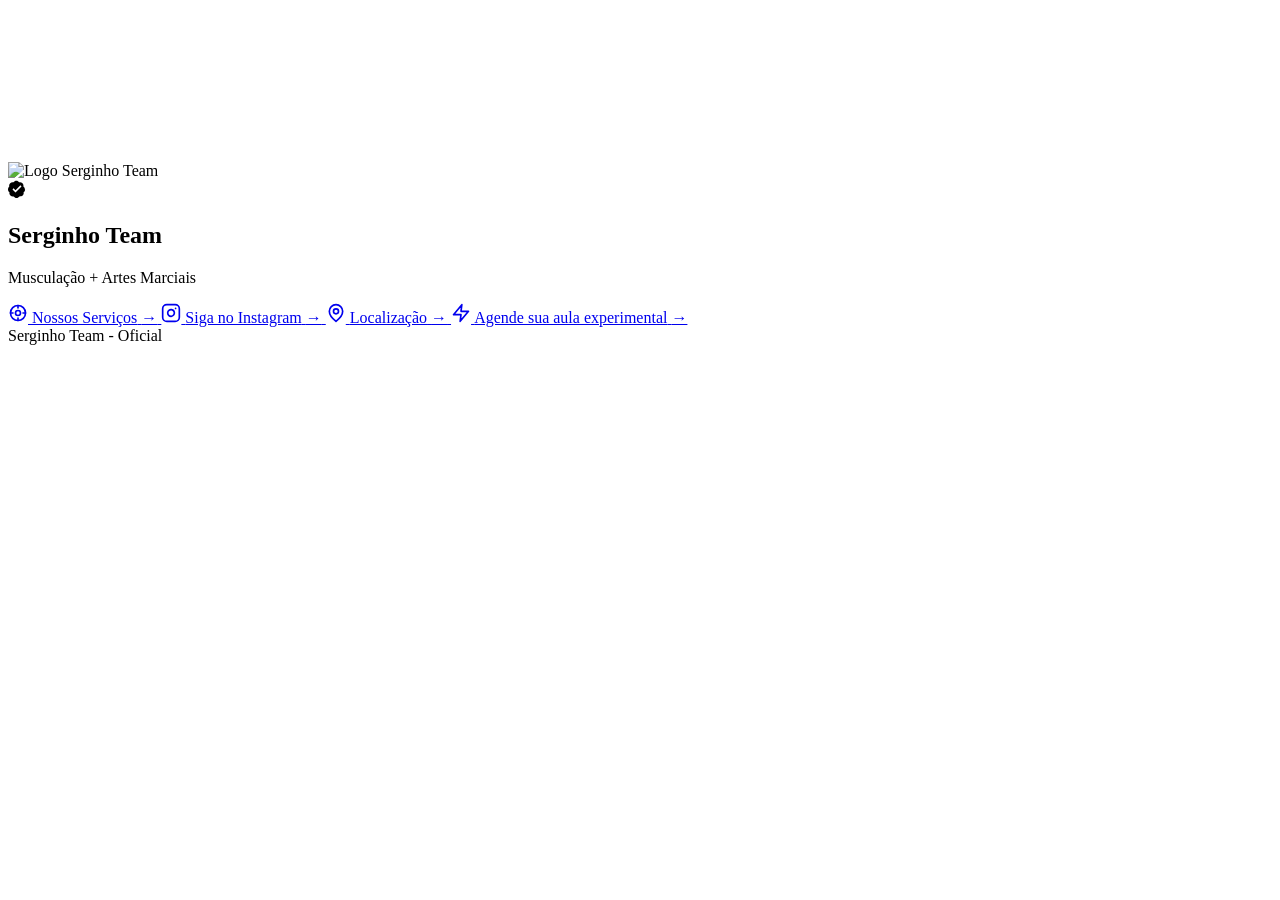
==== index.html @ 93c6d2e2 "alteração do texto" ====
<!DOCTYPE html>
<html lang="pt-BR">
<head>
    <meta charset="UTF-8">
    <meta name="viewport" content="width=device-width, initial-scale=1.0">
    <meta name="description" content="Serginho Team - Musculação + Artes Marciais. Treinamento personalizado para resultados reais.">
    <meta property="og:title" content="Serginho Team">
    <meta property="og:description" content="Treinamento personalizado em musculação e artes marciais para resultados reais.">
    <meta property="og:type" content="website">
    <meta name="twitter:card" content="summary_large_image">
    <title>Serginho Team - Oficial</title>

    <!-- Fontes do Google (Cinzel + Roboto) -->
    <link rel="preconnect" href="https://fonts.googleapis.com">
    <link rel="preconnect" href="https://fonts.gstatic.com" crossorigin>
    <link href="https://fonts.googleapis.com/css2?family=Cinzel:wght@600;800&family=Roboto:wght@400;500;700&display=swap" rel="stylesheet">

    <!-- Folha de Estilos Principal -->
    <link rel="stylesheet" href="css/styles.css">
</head>
<body>

<!-- ========================================== -->
<!-- INÍCIO: Fundo em Vídeo e Camada Escura      -->
<!-- ========================================== -->
<video class="bg-video" autoplay muted loop playsinline preload="auto">
    <source src="imagens/videoFundo.MP4" type="video/mp4">
    Seu navegador não suporta vídeos de fundo.
</video>
<div class="bg-overlay" aria-hidden="true"></div>
<!-- ========================================== -->
<!-- FIM: Fundo em Vídeo                        -->
<!-- ========================================== -->

<!-- Container Central da Página -->
<main class="container">

    <!-- ========================================== -->
    <!-- INÍCIO: Seção do Perfil / Hero             -->
    <!-- ========================================== -->
    <section class="hero fade-in">
        <div class="profile-wrapper">

            <!-- Foto da Logo -->
            <div class="profile-image">
                <img src="imagens/LogoSerginho.JPG" alt="Logo Serginho Team">
            </div>


            <!-- Selo de Verificado Oficial (Instagram) -->
            <span class="verified" aria-label="Perfil Verificado">
                    <svg xmlns="http://www.w3.org/2000/svg" width="18" height="18" viewBox="0 0 24 24" fill="currentColor">
                      <path d="M22.5 12.5c0-1.58-.8-2.97-2-3.79.44-1.5-.04-3.17-1.24-4.37-1.2-1.2-2.87-1.68-4.37-1.24C14.07 1.9 12.68 1.1 11.1 1.1s-2.97.8-3.79 2c-1.5-.44-3.17.04-4.37 1.24-1.2 1.2-1.68 2.87-1.24 4.37C.8 9.53 0 10.92 0 12.5s.8 2.97 2 3.79c-.44 1.5.04 3.17 1.24 4.37 1.2 1.2 2.87 1.68 4.37 1.24.82 1.2 2.21 2 3.79 2s2.97-.8 3.79-2c1.5-.44 3.17-.04 4.37-1.24 1.2-1.2 1.68-2.87 1.24-4.37 1.2-.82 2-2.21 2-3.79zM10 16.5l-4-4 1.41-1.41L10 13.67l6.59-6.59L18 8.5l-8 8z"/>
                    </svg>
                </span>

        </div>

        <!-- Títulos Principais -->
        <h1>Serginho Team</h1>
        <p class="tagline">Musculação + Artes Marciais</p>
    </section>
    <!-- ========================================== -->
    <!-- FIM: Seção do Perfil / Hero                -->
    <!-- ========================================== -->

    <!-- ========================================== -->
    <!-- INÍCIO: Navegação de Links (Link na Bio)   -->
    <!-- ========================================== -->
    <nav class="links" aria-label="Links do Serginho Team - Oficial">

        <!-- Botão 1: Nossos Serviços (Com Ícone de Peso/Anilha) -->
        <a href="produtoAtual.html" class="link-card slide-up" style="--delay: 80ms">
                <span class="icon">
                    <svg xmlns="http://www.w3.org/2000/svg" width="20" height="20" viewBox="0 0 24 24" fill="none" stroke="currentColor" stroke-width="2" stroke-linecap="round" stroke-linejoin="round">
                        <circle cx="12" cy="12" r="9"/>
                        <circle cx="12" cy="12" r="3"/>
                        <path d="M12 3v3"/>
                        <path d="M12 18v3"/>
                        <path d="M3 12h3"/>
                        <path d="M18 12h3"/>
                    </svg>
                </span>
            <span class="label">Nossos Serviços</span>
            <span class="arrow" aria-hidden="true">→</span>
        </a>

        <!-- Botão 2: Instagram -->
        <a href="https://www.instagram.com/serginhoteam_oficial/?hl=pt-br" target="_blank" rel="noopener noreferrer" class="link-card slide-up" style="--delay: 160ms">
                <span class="icon">
                    <svg xmlns="http://www.w3.org/2000/svg" width="20" height="20" viewBox="0 0 24 24" fill="none" stroke="currentColor" stroke-width="2" stroke-linecap="round" stroke-linejoin="round"><rect width="20" height="20" x="2" y="2" rx="5" ry="5"/><path d="M16 11.37A4 4 0 1 1 12.63 8 4 4 0 0 1 16 11.37z"/><line x1="17.5" x2="17.51" y1="6.5" y2="6.5"/></svg>
                </span>
            <span class="label">Siga no Instagram</span>
            <span class="arrow" aria-hidden="true">→</span>
        </a>

        <!-- Botão 3: Localização (Google Maps) -->
        <a href="https://www.google.com.br/maps/place/Rua+Santa+Rita+do+Passa+Quatro,+27+-+Jardim+Brasil,+S%C3%A3o+Paulo+-+SP,+02227-130/@-23.4736575,-46.5780499,17z/data=!3m1!4b1!4m6!3m5!1s0x94cef5eb176ba1af:0x437c7abfc14b55fc!8m2!3d-23.4736624!4d-46.575475!16s%2Fg%2F11xs__7wzf?hl=pt-BR&entry=ttu&g_ep=EgoyMDI2MTAyOC4wIKXMDSoASAFQAw%3D%3D" target="_blank" rel="noopener noreferrer" class="link-card slide-up" style="--delay: 240ms">
                <span class="icon">
                    <svg xmlns="http://www.w3.org/2000/svg" width="20" height="20" viewBox="0 0 24 24" fill="none" stroke="currentColor" stroke-width="2" stroke-linecap="round" stroke-linejoin="round"><path d="M20 10c0 6-8 12-8 12s-8-6-8-12a8 8 0 0 1 16 0Z"/><circle cx="12" cy="10" r="3"/></svg>
                </span>
            <span class="label">Localização</span>
            <span class="arrow" aria-hidden="true">→</span>
        </a>

        <!-- Botão 4: Agendar Aula Experimental (WhatsApp) -->
        <a href="https://wa.me/5511985345873?text=Ol%C3%A1!%20Quero%20agendar%20minha%20AULA%20EXPERIMENTAL%20GRATUITA!" class="link-card slide-up" style="--delay: 320ms">
                <span class="icon">
                    <svg xmlns="http://www.w3.org/2000/svg" width="20" height="20" viewBox="0 0 24 24" fill="none" stroke="currentColor" stroke-width="2" stroke-linecap="round" stroke-linejoin="round">
                        <polygon points="13 2 3 14 12 14 11 22 21 10 12 10 13 2"/>
                    </svg>
                </span>
            <span class="label">Agende sua aula experimental</span>
            <span class="arrow" aria-hidden="true">→</span>
        </a>

    </nav>
    <!-- ========================================== -->
    <!-- FIM: Navegação de Links                    -->
    <!-- ========================================== -->

    <!-- ========================================== -->
    <!-- INÍCIO: Rodapé da Página   t                -->
    <!-- ========================================== -->

    <footer class="footer">
        <span class="line" aria-hidden="true"></span>
        <span>Serginho Team - Oficial</span>
    </footer>
    <!-- ========================================== -->
    <!-- FIM: Rodapé da Página                      -->
    <!-- ========================================== -->

</main>

<!-- Scripts da Página -->
<script src="js/Script.js"></script>
</body>
</html>
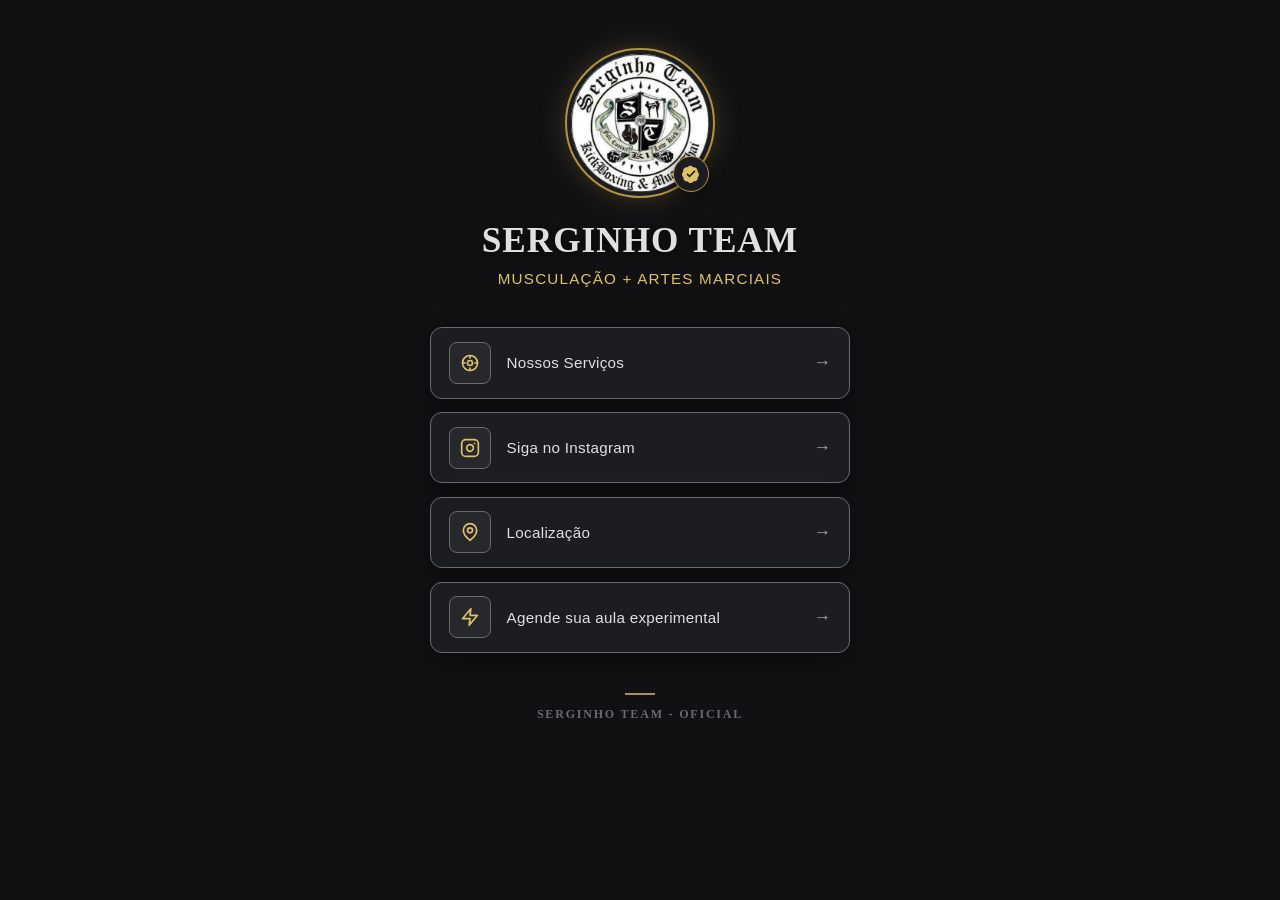
==== commit a851e640: "coloca abertura de imagem para planos e horarios" ====
--- a/index.html
+++ b/index.html
@@ -43,7 +43,7 @@
 
             <!-- Foto da Logo -->
             <div class="profile-image">
-                <img src="imagens/LogoSerginho.JPG" alt="Logo Serginho Team">
+                <img src="imagens/logo.JPG" alt="Logo Serginho Team">
             </div>
 
 
--- a/css/styles.css
+++ b/css/styles.css
@@ -0,0 +1,311 @@
+/* ============================================
+   Serginho Team — Link na Bio / Centro de Treinamento
+   Fontes: Cinzel + Roboto
+   ============================================ */
+
+:root {
+    /* Cores Principais - Prata Metálico (Fundo e Estrutura) */
+    --bg-dark: #121214;           /* Fundo escuro geral do site */
+    --silver-light: #e0e0e0;      /* Prata claro para textos principais ou destaques */
+    --silver-base: #a6a9af;       /* Prata médio para bordas e elementos estruturais */
+    --silver-dark: #686b73;       /* Prata escuro para sombras e profundidade */
+
+    /* Cores de Destaque - Dourado / Bronze Envelhecido (Dragões e Faixas) */
+    --gold-light: #dfc168;        /* Dourado brilhante para realces */
+    --gold-base: #b3923f;         /* Dourado principal (tom das fitas e detalhes) */
+    --gold-dark: #73591f;         /* Dourado escuro / sombra para contraste */
+
+    /* Tons Neutros de Contraste (Escudos Internos) */
+    --metal-black: #1c1d21;       /* Preto metálico dos escudos internos */
+    --pure-white: #ffffff;        /* Branco puro para alertas ou máximos contrastes */
+
+    /* Tipografia recomendada */
+    --font-title: 'Cinzel', serif;
+    --font-body: 'Roboto', sans-serif;
+}
+
+* {
+    margin: 0;
+    padding: 0;
+    box-sizing: border-box;
+}
+
+html {
+    scroll-behavior: smooth;
+}
+
+body {
+    background-color: var(--bg-dark);
+    color: var(--silver-light);
+    font-family: var(--font-body);
+    min-height: 100vh;
+    display: flex;
+    flex-direction: column;
+    align-items: center;
+    padding: 3rem 1rem;
+    overflow-x: hidden;
+    position: relative;
+}
+
+/* Background Vídeo e Overlay */
+.bg-video,
+.bg-overlay {
+    position: fixed;
+    inset: 0;
+    pointer-events: none;
+    width: 100%;
+    height: 100%;
+    object-fit: cover; /* Garante que o vídeo preencha a tela sem distorcer, igual ao background-size: cover */
+}
+
+.bg-video {
+    z-index: -2;
+    transform: scale(1.05); /* Mantém o mesmo leve zoom que você já usava */
+    transition: transform 0.2s ease-out;
+    will-change: transform;
+}
+
+.bg-overlay {
+    background: rgba(18, 18, 20, 0.75); /* Camada escura por cima do vídeo (ajuste o 0.75 se quiser mais claro ou mais escuro) */
+    backdrop-filter: blur(2px);
+    z-index: -1;
+}
+
+/* Container */
+.container {
+    width: 100%;
+    max-width: 420px;
+    display: flex;
+    flex-direction: column;
+    align-items: center;
+    position: relative;
+    z-index: 1;
+}
+
+/* Hero */
+.hero {
+    display: flex;
+    flex-direction: column;
+    align-items: center;
+    text-align: center;
+    margin-bottom: 2.5rem;
+}
+
+.profile-wrapper {
+    position: relative;
+    margin-bottom: 1.5rem;
+}
+
+.profile-image {
+    width: 150px;
+    height: 150px;
+    border-radius: 50%;
+    padding: 4px;
+    border: 2px solid var(--gold-base);
+    box-shadow: 0 0 30px -5px rgba(179, 146, 63, 0.4);
+    overflow: hidden;
+    background-color: var(--metal-black);
+}
+
+.profile-image img {
+    width: 100%;
+    height: 100%;
+    object-fit: cover;
+    border-radius: 50%;
+}
+
+.verified {
+    position: absolute;
+    bottom: 6px;
+    right: 6px;
+    width: 36px;
+    height: 36px;
+    display: flex;
+    align-items: center;
+    justify-content: center;
+    border-radius: 50%;
+    border: 1px solid var(--gold-base);
+    background: var(--metal-black);
+    color: var(--gold-light);
+    font-size: 1.1rem;
+    box-shadow: 0 4px 15px rgba(0, 0, 0, 0.5);
+}
+
+.hero h1 {
+    font-family: var(--font-title);
+    color: var(--silver-light); /* Cinza / Prata Metálico */
+    font-size: 2.2rem;
+    font-weight: 800;
+    letter-spacing: 1px;
+    line-height: 1.1;
+    text-transform: uppercase;
+    text-shadow: 0 2px 8px rgba(0, 0, 0, 0.7);
+}
+
+.tagline {
+    margin-top: 0.6rem;
+    font-family: var(--font-body);
+    font-size: 0.95rem;
+    font-weight: 500;
+    letter-spacing: 0.08em;
+    color: var(--gold-light); /* Dourado / Amarelo */
+    text-transform: uppercase;
+}
+
+/* Links */
+.links {
+    width: 100%;
+    display: flex;
+    flex-direction: column;
+    gap: 0.85rem;
+}
+
+.link-card {
+    display: flex;
+    align-items: center;
+    justify-content: space-between;
+    gap: 1rem;
+    width: 100%;
+    padding: 0.85rem 1.1rem;
+    border-radius: 12px;
+    border: 1px solid var(--silver-dark);
+    background: var(--metal-black);
+    color: var(--silver-light);
+    text-decoration: none;
+    font-family: var(--font-body);
+    font-size: 0.95rem;
+    font-weight: 500;
+    letter-spacing: 0.02em;
+    box-shadow: 0 8px 24px rgba(0, 0, 0, 0.4);
+    transition: all 0.3s ease;
+    opacity: 0;
+    animation: slide-up 0.6s ease-out forwards;
+    animation-delay: var(--delay, 0ms);
+}
+
+.link-card:hover {
+    transform: translateY(-3px);
+    border-color: var(--gold-base);
+    background: rgba(28, 29, 33, 0.95);
+    box-shadow: 0 12px 32px rgba(179, 146, 63, 0.2);
+    color: var(--gold-light);
+}
+
+.link-card .icon {
+    flex-shrink: 0;
+    width: 42px;
+    height: 42px;
+    display: flex;
+    align-items: center;
+    justify-content: center;
+    border-radius: 8px;
+    border: 1px solid var(--silver-dark);
+    background: rgba(224, 224, 224, 0.05);
+    color: var(--gold-light);
+    transition: all 0.3s ease;
+}
+
+.link-card:hover .icon {
+    background: rgba(179, 146, 63, 0.15);
+    border-color: var(--gold-base);
+}
+
+.link-card .label {
+    flex: 1;
+}
+
+.link-card .arrow {
+    flex-shrink: 0;
+    color: var(--silver-base);
+    font-size: 1.1rem;
+    transition: all 0.3s ease;
+}
+
+.link-card:hover .arrow {
+    color: var(--gold-light);
+    transform: translateX(3px);
+}
+
+.link-card.active {
+    transform: translateY(-2px) scale(0.99);
+    background: var(--metal-black);
+}
+
+/* Footer */
+.footer {
+    margin-top: 2.5rem;
+    display: flex;
+    flex-direction: column;
+    align-items: center;
+    gap: 0.75rem;
+    font-family: var(--font-title);
+    font-size: 0.75rem;
+    font-weight: 600;
+    letter-spacing: 0.15em;
+    color: var(--silver-dark);
+    text-transform: uppercase;
+}
+
+.footer .line {
+    width: 30px;
+    height: 2px;
+    background: var(--gold-base);
+}
+
+/* Animations */
+.fade-in {
+    opacity: 0;
+    animation: fade-in 0.8s ease-out forwards;
+}
+
+@keyframes fade-in {
+    from {
+        opacity: 0;
+        transform: translateY(12px);
+    }
+    to {
+        opacity: 1;
+        transform: translateY(0);
+    }
+}
+
+@keyframes slide-up {
+    from {
+        opacity: 0;
+        transform: translateY(18px);
+    }
+    to {
+        opacity: 1;
+        transform: translateY(0);
+    }
+}
+
+/* Responsive */
+@media (max-width: 480px) {
+    body {
+        padding: 2.25rem 1rem;
+    }
+
+    .hero h1 {
+        font-size: 1.85rem;
+    }
+
+    .tagline {
+        font-size: 0.85rem;
+    }
+
+    .profile-image {
+        width: 132px;
+        height: 132px;
+    }
+
+    .link-card {
+        padding: 0.8rem 1rem;
+        font-size: 0.9rem;
+    }
+
+    .link-card .icon {
+        width: 38px;
+        height: 38px;
+    }
+}
